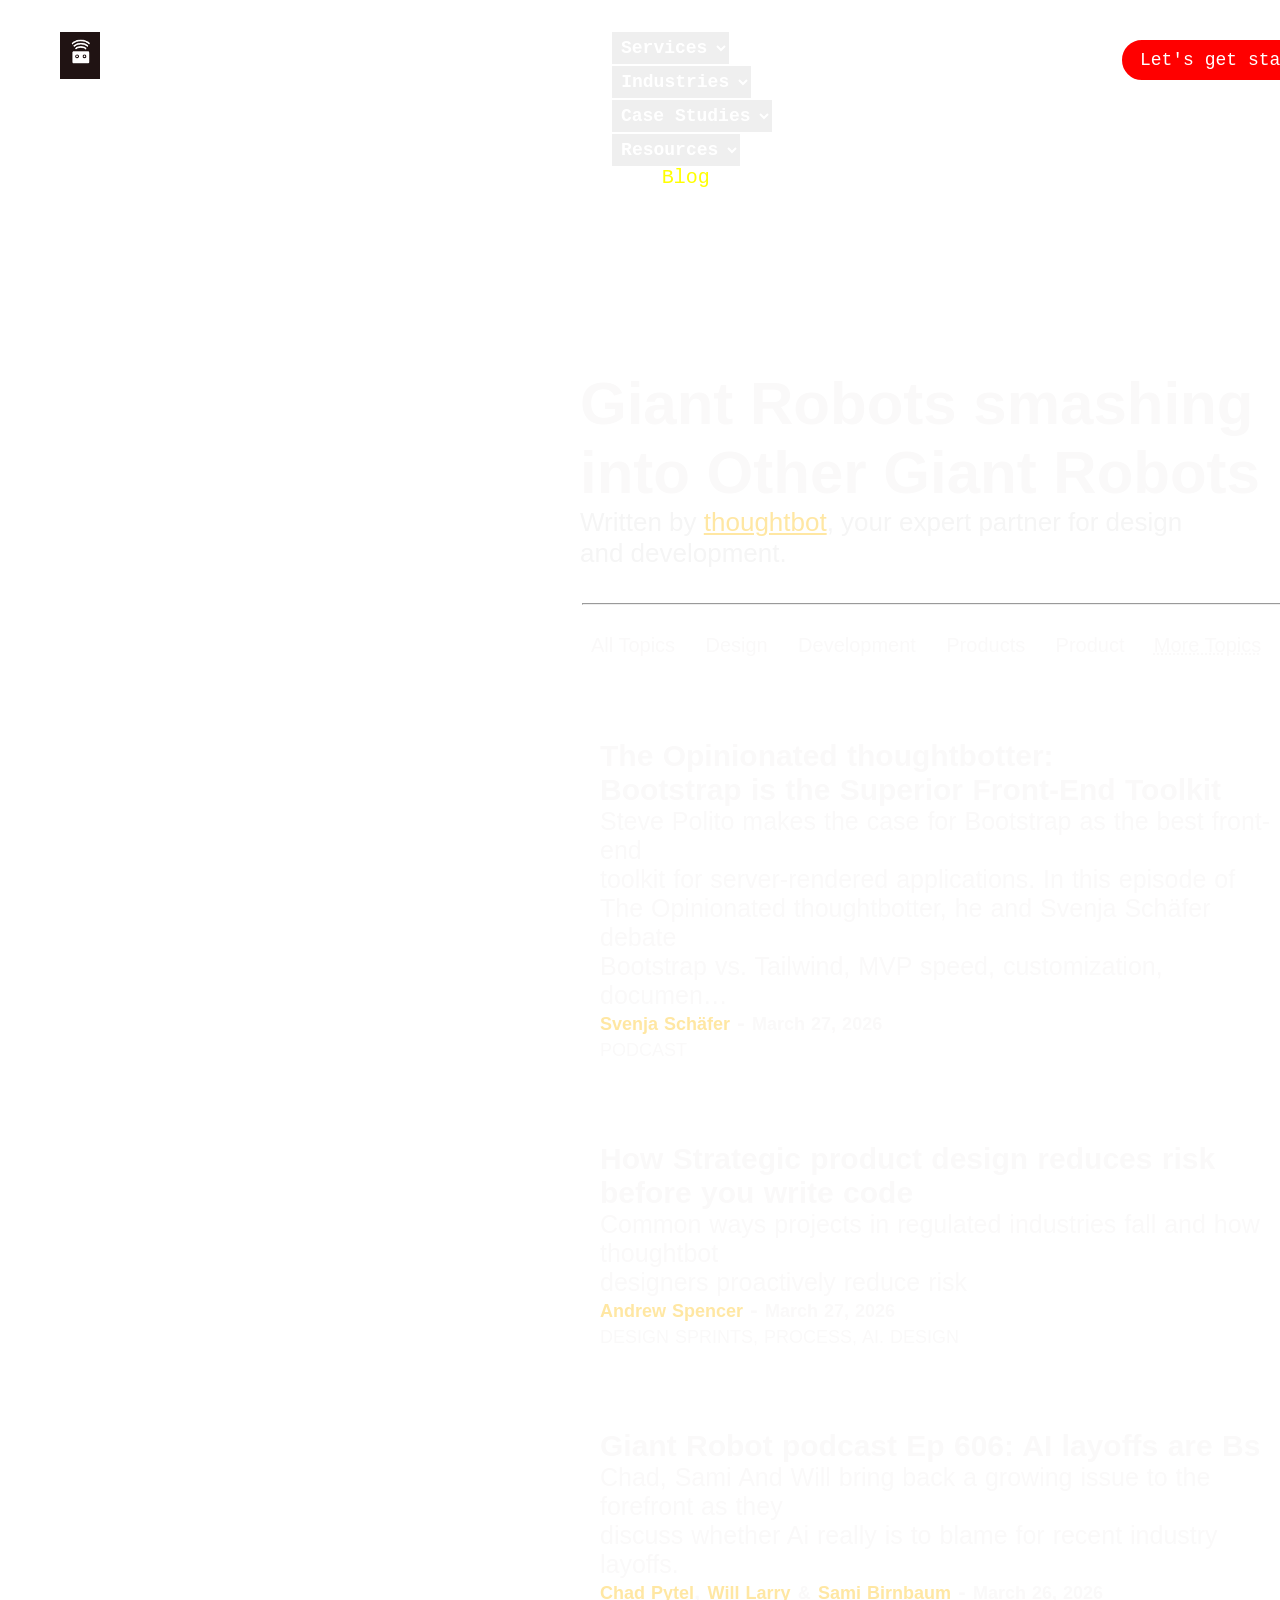
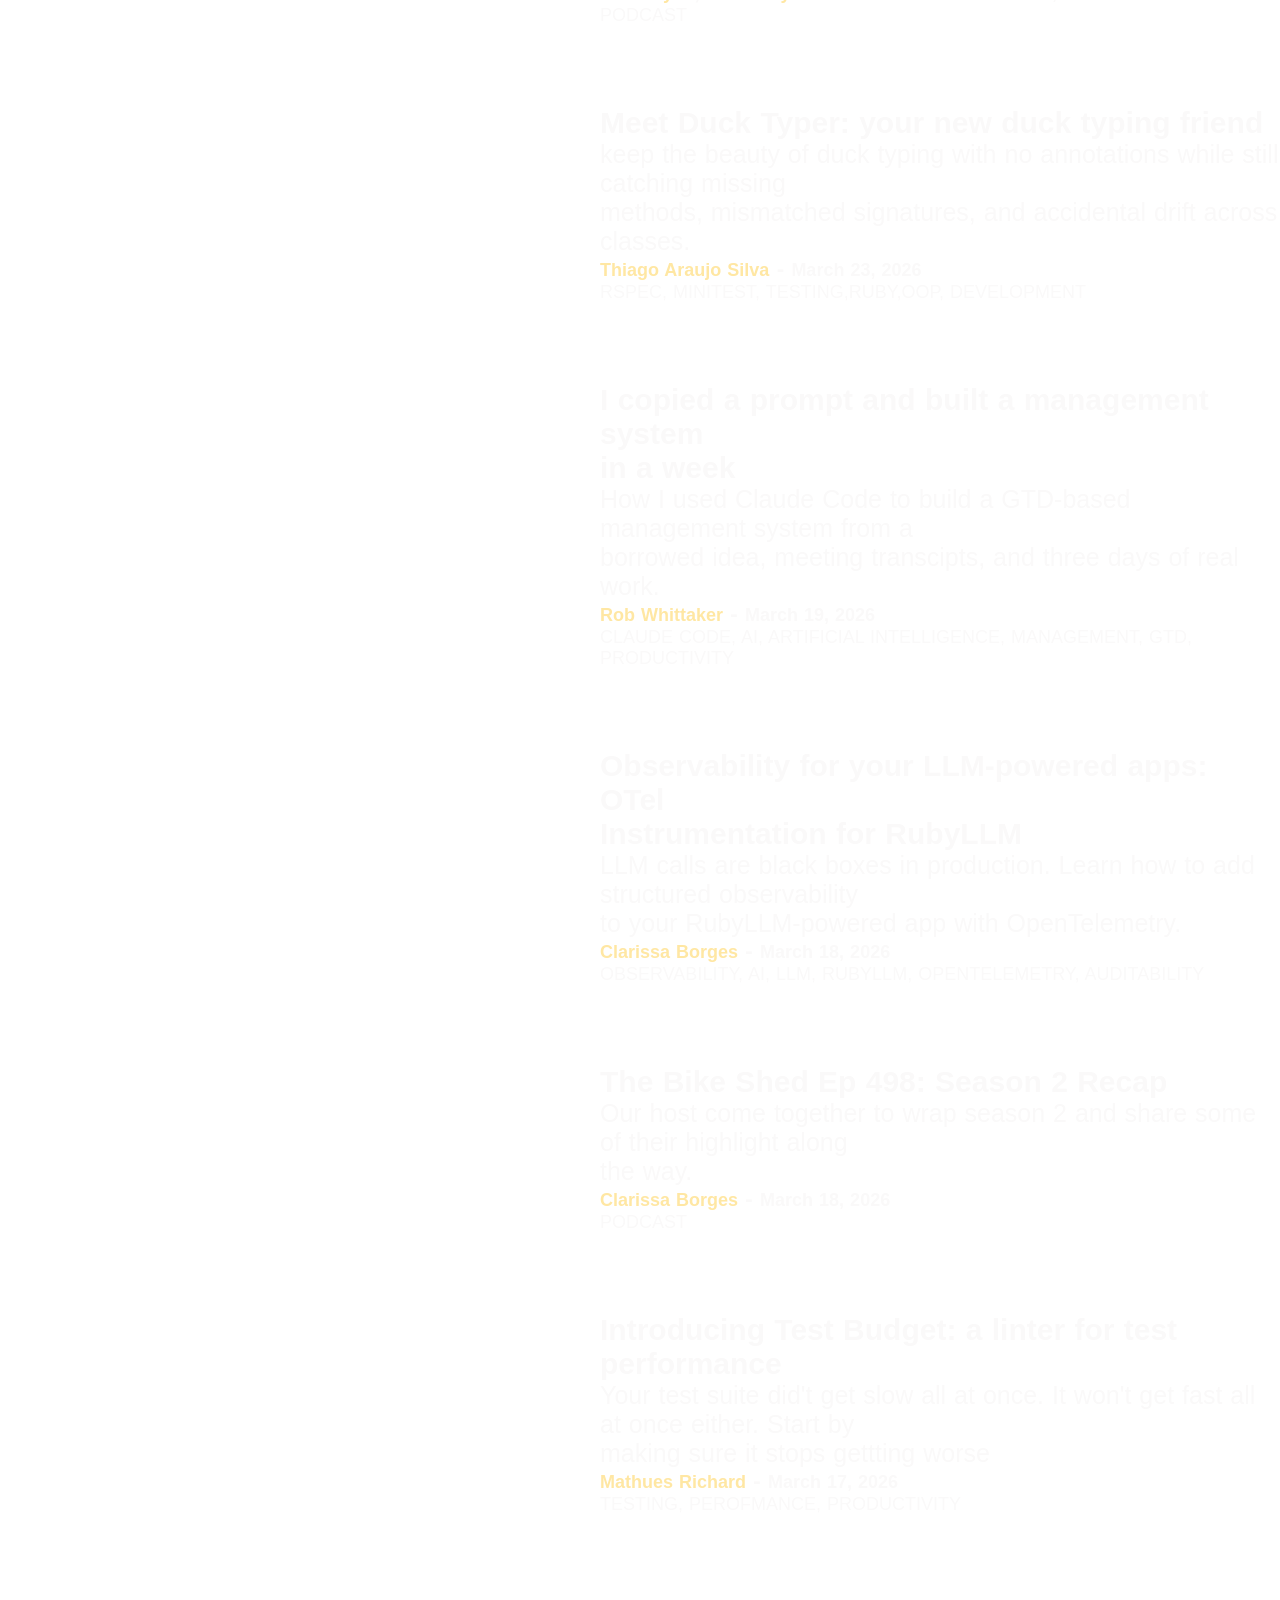
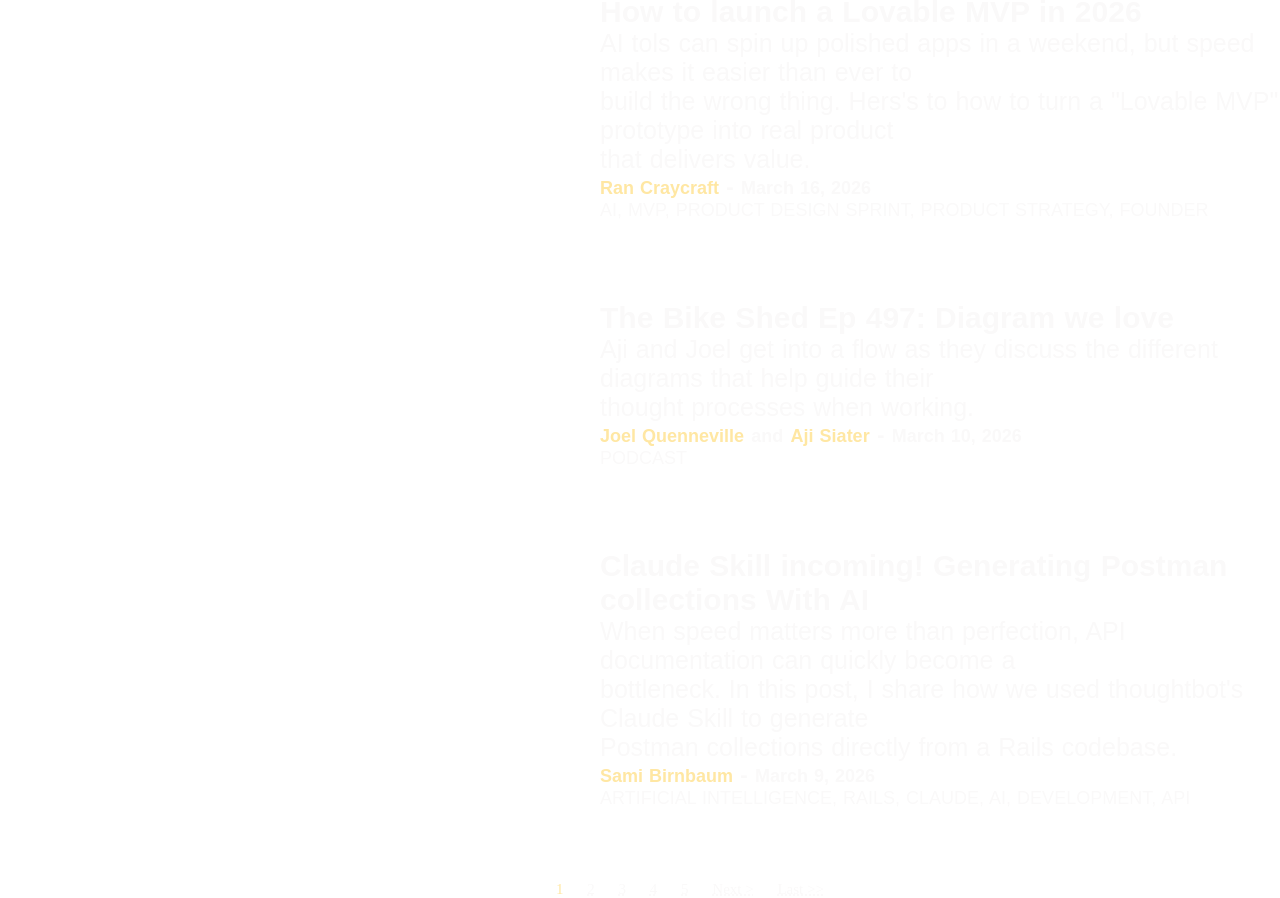
==== thoughtbot.html @ 5a24e9fe "Thoughtbot Landing Page" ====
<!DOCTYPE html>
<html lang="en">
<head>
    <meta charset="UTF-8">
    <meta name="viewport" content="width=device-width, initial-scale=1.0">
    <title>Thought Bot</title>
    <link rel="stylesheet" href="thoughtbot.css">
</head>
<body>
    
   <div class="main">
        <div class="logo">
            <img src="images_010026.png" alt="bot"> 
        </div>
        <div class="thoughtword">
            <h1>thoughtbot</h1>
        </div>
        <div class="head">
            <select>
                <option value="services">Services</option>
            </select>
            <select>
                <option value="industries">Industries</option>
            </select>
            <select>
                <option value="case studies">Case Studies</option>
            </select>
            <select>
                <option value="resources">Resources</option>
            </select>
            <a href="#" class="blog">Blog</a>
        </div>
        <a href="#"><button>Let's get started</button></a>
    </div>
        


    <div class="first">
        <div>
            <h1>Giant Robots smashing<br>into Other Giant Robots</h1>
    <p class="robot">Written by <span  style="color: #ffe7a3; text-decoration: underline;">thoughtbot</span>, your expert partner for design<br>and development.</p><br>
        </div>
        <hr> 
            <div class="anchor">
     <a href="#">All Topics</a>
    <a href="#">Design</a>
    <a href="#">Development</a>
    <a href="#">Products</a>
    <a href="#">Product</a>
    <a href="#" id="topic">More Topics</a>
        </div>
    </div>
    
    <div class="strategic">
        <p><h1>The Opinionated thoughtbotter: <br> Bootstrap is the Superior Front-End Toolkit</h1></p>
        <p class="ways">Steve Polito makes the case for Bootstrap as the best front-end <br> toolkit for server-rendered applications. 
    In this episode of  <br>The Opinionated thoughtbotter, he and Svenja Schäfer debate <br>Bootstrap vs. 
    Tailwind, MVP speed, customization, documen…
    </p>
    <p><h2><span class="pytel">Svenja Schäfer</span> - <span class="march">March 27, 2026</span></h2></p>
    <p><h2><span class="podcast">PODCAST</span></h2></p>
    </div>


    <div class="strategic">
        <p><h1>How Strategic product design reduces risk <br>before you write code</h1></p>
    <p class="ways">Common ways projects in regulated industries fall and how thoughtbot <br> designers proactively reduce risk</p>
    <p><h2><span class="pytel">Andrew Spencer</span> - <span class="march">March 27, 2026</span></h2></p>
    <p><h2><span class="podcast">DESIGN SPRINTS, PROCESS, AI. DESIGN</span></h2></p>
    </div>


    <div class="giant">
        <p><h1>Giant Robot podcast Ep 606: AI layoffs are Bs</h1></p>
    <p class="ways">Chad, Sami And Will bring back a growing issue to the forefront as they <br> discuss whether Ai really is to blame
     for recent industry layoffs.</p>
     <p><h2><span class="pytel">Chad Pytel</span>, <span class="pytel">Will Larry</span> <span class="march">&</span> <span class="pytel">Sami Birnbaum</span> - <span class="march">March 26, 2026</span></h2></p>
     <p><span class="podcast">PODCAST</span></p>
    </div>


     <div class="duck">
        <p><h1>Meet Duck Typer: your new duck typing friend</h1></p>
     <p class="ways">keep the beauty of duck typing with no annotations while still catching missing <br> methods,
        mismatched signatures, and accidental drift across classes.</p>
        <p><h2><span class="pytel">Thiago Araujo Silva</span> - <span class="march">March 23, 2026</span></h2></p>
        <p><span class="podcast">RSPEC, MINITEST, TESTING,RUBY,OOP, DEVELOPMENT</span></p>
    </div>

        <div class="copied">
            <p><h1>I copied a prompt and built a management system <br> in a week</h1></p>
        <p class="ways">How I used Claude Code to build a GTD-based management system from a <br>borrowed idea, meeting
         transcipts, and three days of real work.</p>
         <p><h2><span class="pytel">Rob Whittaker</span> - <span class="march">March 19, 2026</span></h2></p>
         <p><span class="podcast">CLAUDE CODE, AI, ARTIFICIAL INTELLIGENCE, MANAGEMENT, GTD, PRODUCTIVITY</span></p>
        </div>


         <div class="observe">
            <p><h1>Observability for your LLM-powered apps: OTel <br>Instrumentation for RubyLLM</h1></p>
         <p class="ways">LLM calls are black boxes in production. Learn how to add structured observability<br> to your 
        RubyLLM-powered app with OpenTelemetry.</p>
        <p><h2><span class="pytel">Clarissa Borges</span> - <span class="march">March 18, 2026</span></h2></p>
        <p class="podcast">OBSERVABILITY, AI, LLM, RUBYLLM, OPENTELEMETRY, AUDITABILITY</p>
         </div>

        <div class="bike">
            <p><h1>The Bike Shed Ep 498: Season 2 Recap</h1></p>
        <p class="ways">Our host come together to wrap season 2 and share some of their highlight along <br>the way.</p>
        <p><h2><span class="pytel">Clarissa Borges</span> - <span class="march">March 18, 2026</span></h2></p>
        <p class="podcast">PODCAST</p>
        </div>

        <div class="budget">
            <p><h1>Introducing Test Budget: a linter for test performance</h1></p>
        <p class="ways">Your test suite did't get slow all at once. It won't get fast all at once either. Start by <br>
        making sure it stops gettting worse</p>
        <p><h2><span class="pytel">Mathues Richard</span> - <span class="march">March 17, 2026</span></h2></p>
        <p class="podcast">TESTING, PEROFMANCE, PRODUCTIVITY</p>
    </div>

    <div class="launch">
                <p><h1>How to launch a Lovable MVP in 2026</h1></p>
        <p class="ways">AI tols can spin up polished apps in a weekend, but speed makes it easier than ever to <br>
        build the wrong thing. Hers's to how to turn a "Lovable MVP" prototype into real product <br>that 
    delivers value.</p>
    <p><h2><span class="pytel">Ran Craycraft</span> - <span class="march">March 16, 2026</span></h2></p>
    <p class="podcast">AI, MVP, PRODUCT DESIGN SPRINT, PRODUCT STRATEGY, FOUNDER</p>
    </div>

    <div class="shed">
        <p><h1>The Bike Shed Ep 497: Diagram we love</h1></p>
    <p class="ways">Aji and Joel get into a flow as they discuss the different diagrams that help guide their <br> thought processes
    when working.</p>
        <p><h2><span class="pytel">Joel Quenneville</span> <span class="march">and</span> <span class="pytel">Aji Siater</span> - <span class="march">March 10, 2026</span></h2></p>
        <p class="podcast">PODCAST</p>
    </div>
    

    <div class="claude">
        <p><h1>Claude Skill incoming! Generating Postman <br> collections With AI</h1></p>
        <p class="ways">When speed matters more than perfection, API documentation can quickly become a <br>
        bottleneck. In this post, I share how we used thoughtbot's Claude Skill to generate <br>
    Postman collections directly from a Rails codebase.</p>
    <p><h2><span class="pytel">Sami Birnbaum</span> - <span class="march">March 9, 2026</span></h2></p>
    <p class="podcast">ARTIFICIAL INTELLIGENCE, RAILS, CLAUDE, AI, DEVELOPMENT, API</p>
    </div><br><br><br><br>
    

    <div class="next">
        
        <a href="#" id="num1">1</a>
        <a href="#">2</a>
        <a href="#">3</a>
        <a href="#">4</a>
        <a href="#">5</a> 
        <a href="#">Next ></a>
        <a href="#">Last >></a>
    
    </div>
    
    <!-- <footer>
        <img src="thoughtlogo.png" alt=""><h2>thoughtbot</h2>
        <nav>
            <a href="#">Services</a>
            <a href="#">Case Studies</a>
            <a href="#">Resources</a>
            <a href="#"><span>Let's Talk</span></a>
        </nav><br>

        <nav>
            <a href="#">Our Company</a>
            <a href="#">Careers</a>
            <a href="#">Purpose</a>
            <a href="#">Blog</a>
            <a href="#">Events</a>
            <a href="#">Sponsor</a>
            <a href="#">Store</a>
        </nav><br>

        <nav>
            <a href="#">Mastodon</a>
            <a href="#">Bluesky</a>
            <a href="#">GitHub</a>
            <a href="#">YouTube</a>
            <a href="#">Twitch</a>
            <a href="#">Feeds</a>
        </nav><br><br>

        <p>@ 2026 thoughtbot, inc. <br> The design of a robot and thoughtbot are registered trademarks of
             <br> thoughtbot, inc.</p><br>

             <nav>
                <a href="#">US: +1(877)9-ROBOTS</a>
                <a href="#">UK: +44(0)20 3807 0560</a>
                <a href="#">Code of Conduct</a>
                <a href="#">Accessibility Statement</a>
                <a href="#">Privacy Policy</a>
             </nav>

    </footer> -->

</body>
</html>
---- thoughtbot.css ----
*{
    margin: 0px;
    padding: 0px;
    background: linear-gradient(rgb(34, 20, 20));
}
.main{
    margin-top: 20px;
    margin-left: 30px;
    display: flex;
}
img{
    margin-left: 30px;
    margin-top: 12px;
    
}
.thoughtword{
    margin-left: 20px;
    color: white;
    margin-top: 12px;
    font-family: Cambria, Cochin, Georgia, Times, 'Times New Roman', serif;
    font-size: 15px;
}
.head{
    margin-top: 10px;
    margin-left: 350px;
}
.head select{
    color: white;
    border: 1px;
    margin-top: 2px;
    padding: 5px;
    text-align: center;
    font-family: 'Courier New', Courier, monospace;
    font-size: 18px;
    font-weight: bold;
    gap: 30px;
}
.blog{
    color: yellow;
    margin-left: 50px;
    text-decoration: none;
    font-size: 20px;
    font-family: 'Courier New', Courier, monospace;
}
button{
    color: white;
    font-family: 'Courier New', Courier, monospace;
    font-size: 18px;
    border: 3px solid red;
    border-radius: 25px;
    background-color: red;
    margin-top: 20px;
    margin-left: 350px;
    height: 40px;
    width: 220px;
    text-align: center;
}
.first{
    padding-top: 180px;
    color: #FAF9F9;
    padding-left: 580px;
    font-size: 30px;
    font-family: Arial, Helvetica, sans-serif;
}
.robot{
    font-weight: lighter;
    font-size: 26px;
    color: whitesmoke;
    font-family: Arial, Helvetica, sans-serif;
}
.anchor {
    margin-top: 20px;
    border-radius: 24px;
}
.anchor a{
    border: 0.3px solid white;
    border-radius: 20px;
    color: #FAF9F9;
    text-decoration: none;
    height: 40px;
    width: 100px;
    padding: 10px;
    text-align: center;
    font-size: 20px;
}
hr{
    width: 750px;
    margin-left: 2px;
}
.strategic{
    padding-top: 80px;
    color: #FAF9F9;
    font-family: 'Segoe UI', Tahoma, Geneva, Verdana, sans-serif;
    padding-left: 600px;
    font-size: 15px;
    word-spacing: 1px;
}
.giant{
    padding-top: 80px;
    color: #FAF9F9;
    font-family: 'Segoe UI', Tahoma, Geneva, Verdana, sans-serif;
    padding-left: 600px;
    font-size: 15px;
    word-spacing: 1px;
}
.pytel{
    color:  #ffe7a3;
    font-size: 18px;
}
.podcast{
    font-weight: 500;
    font-size: 18px;
}
.ways{
    font-size: 25px;
    word-spacing: 1px;
}
.march{
    font-size: 18px;
}
.duck{
padding-top: 80px;
    color: #FAF9F9;
    font-family: 'Segoe UI', Tahoma, Geneva, Verdana, sans-serif;
    padding-left: 600px;
    font-size: 15px;
    word-spacing: 1px;
}
.copied{
padding-top: 80px;
    color: #FAF9F9;
    font-family: 'Segoe UI', Tahoma, Geneva, Verdana, sans-serif;
    padding-left: 600px;
    font-size: 15px;
    word-spacing: 1px;
}
.observe{
padding-top: 80px;
    color: #FAF9F9;
    font-family: 'Segoe UI', Tahoma, Geneva, Verdana, sans-serif;
    padding-left: 600px;
    font-size: 15px;
    word-spacing: 1px;
}
.bike{
    padding-top: 80px;
    color: #FAF9F9;
    font-family: 'Segoe UI', Tahoma, Geneva, Verdana, sans-serif;
    padding-left: 600px;
    font-size: 15px;
    word-spacing: 1px;
}
.budget{
    padding-top: 80px;
    color: #FAF9F9;
    font-family: 'Segoe UI', Tahoma, Geneva, Verdana, sans-serif;
    padding-left: 600px;
    font-size: 15px;
    word-spacing: 1px;
}
.launch{
    padding-top: 80px;
    color: #FAF9F9;
    font-family: 'Segoe UI', Tahoma, Geneva, Verdana, sans-serif;
    padding-left: 600px;
    font-size: 15px;
    word-spacing: 1px;
}
.shed{
    padding-top: 80px;
    color: #FAF9F9;
    font-family: 'Segoe UI', Tahoma, Geneva, Verdana, sans-serif;
    padding-left: 600px;
    font-size: 15px;
    word-spacing: 1px;
}
.claude{
    padding-top: 80px;
    color: #FAF9F9;
    font-family: 'Segoe UI', Tahoma, Geneva, Verdana, sans-serif;
    padding-left: 600px;
    font-size: 15px;
    word-spacing: 1px;
}
.next{
    text-decoration: none;
    font-size: 15px;
    padding-left: 100px;
    text-align: center;
    color: #ffe7a3
}

.next a{
    color: #FAF9F9;
    margin: 0 10px;
    text-decoration: underline dotted;
}

#num1{
    text-decoration: none;
    color: #ffe7a3;
}

#topic{
    border: none;
    text-decoration: underline dotted;
}
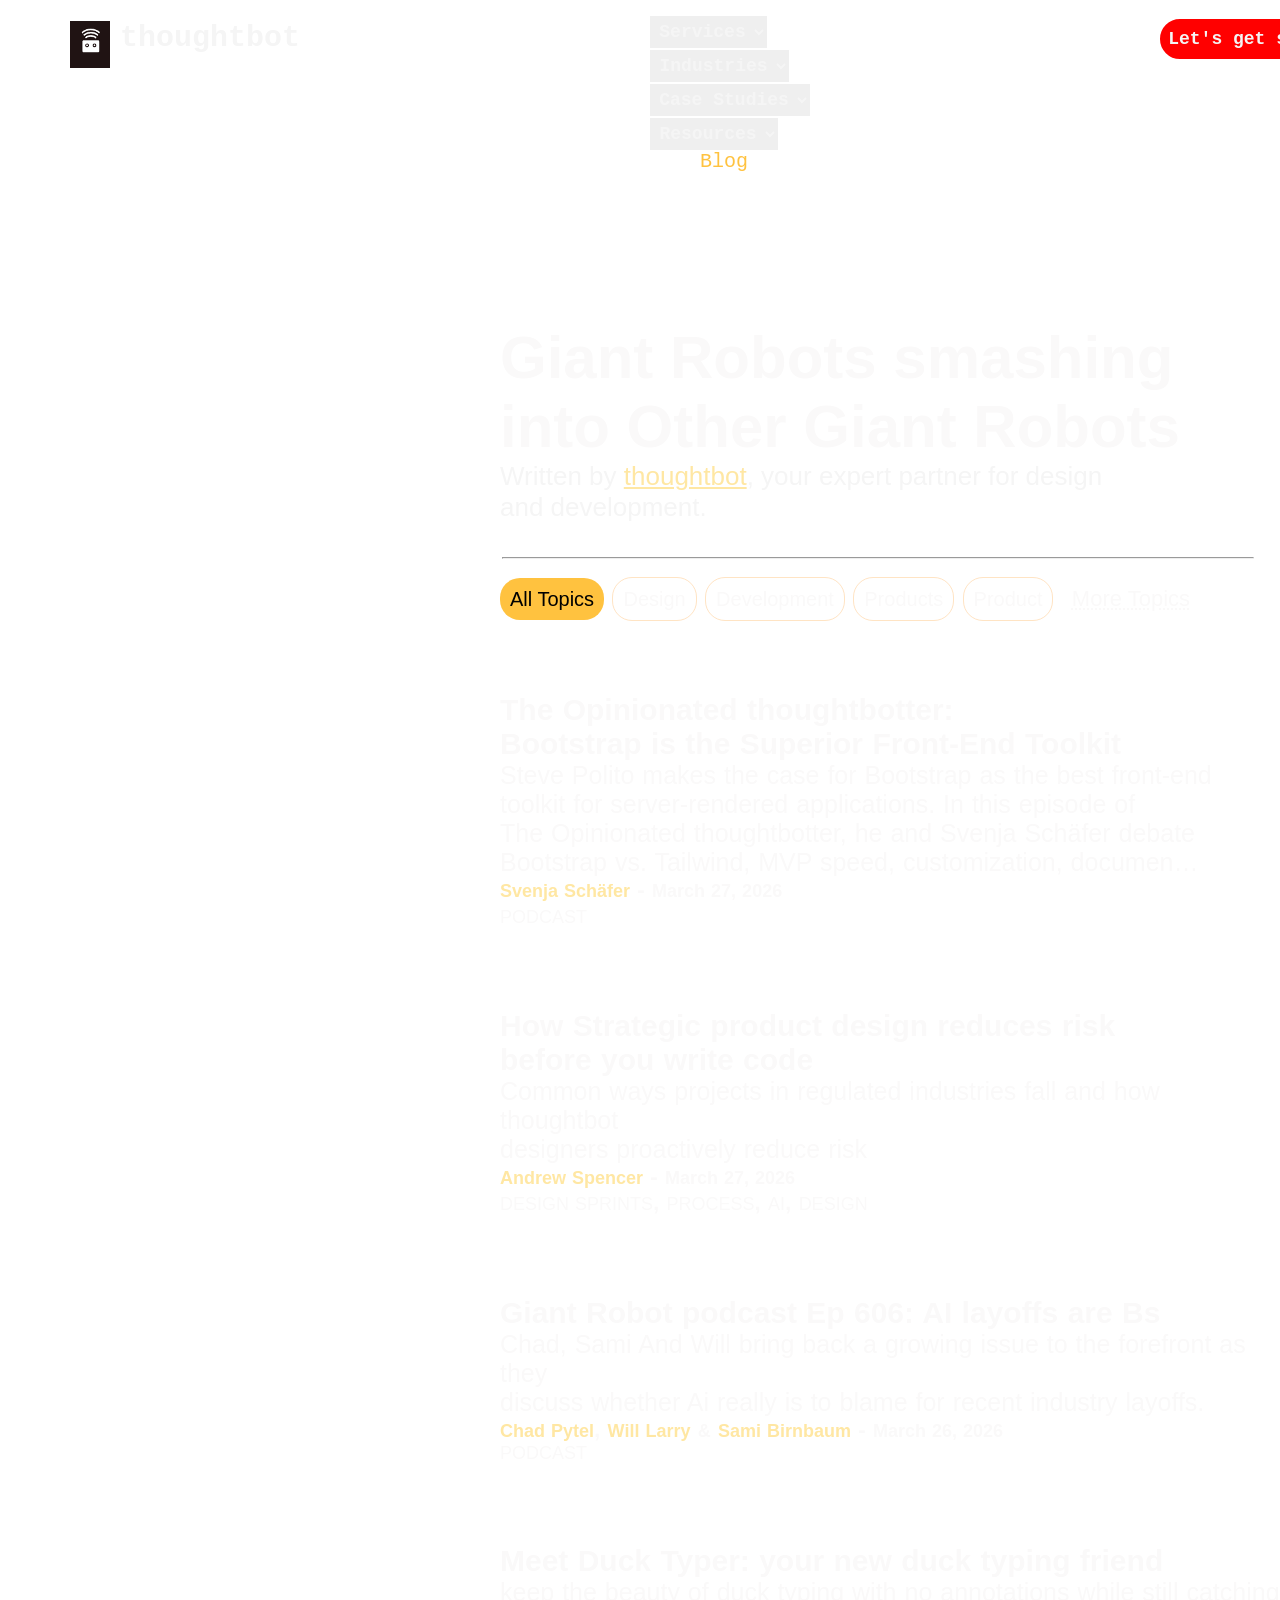
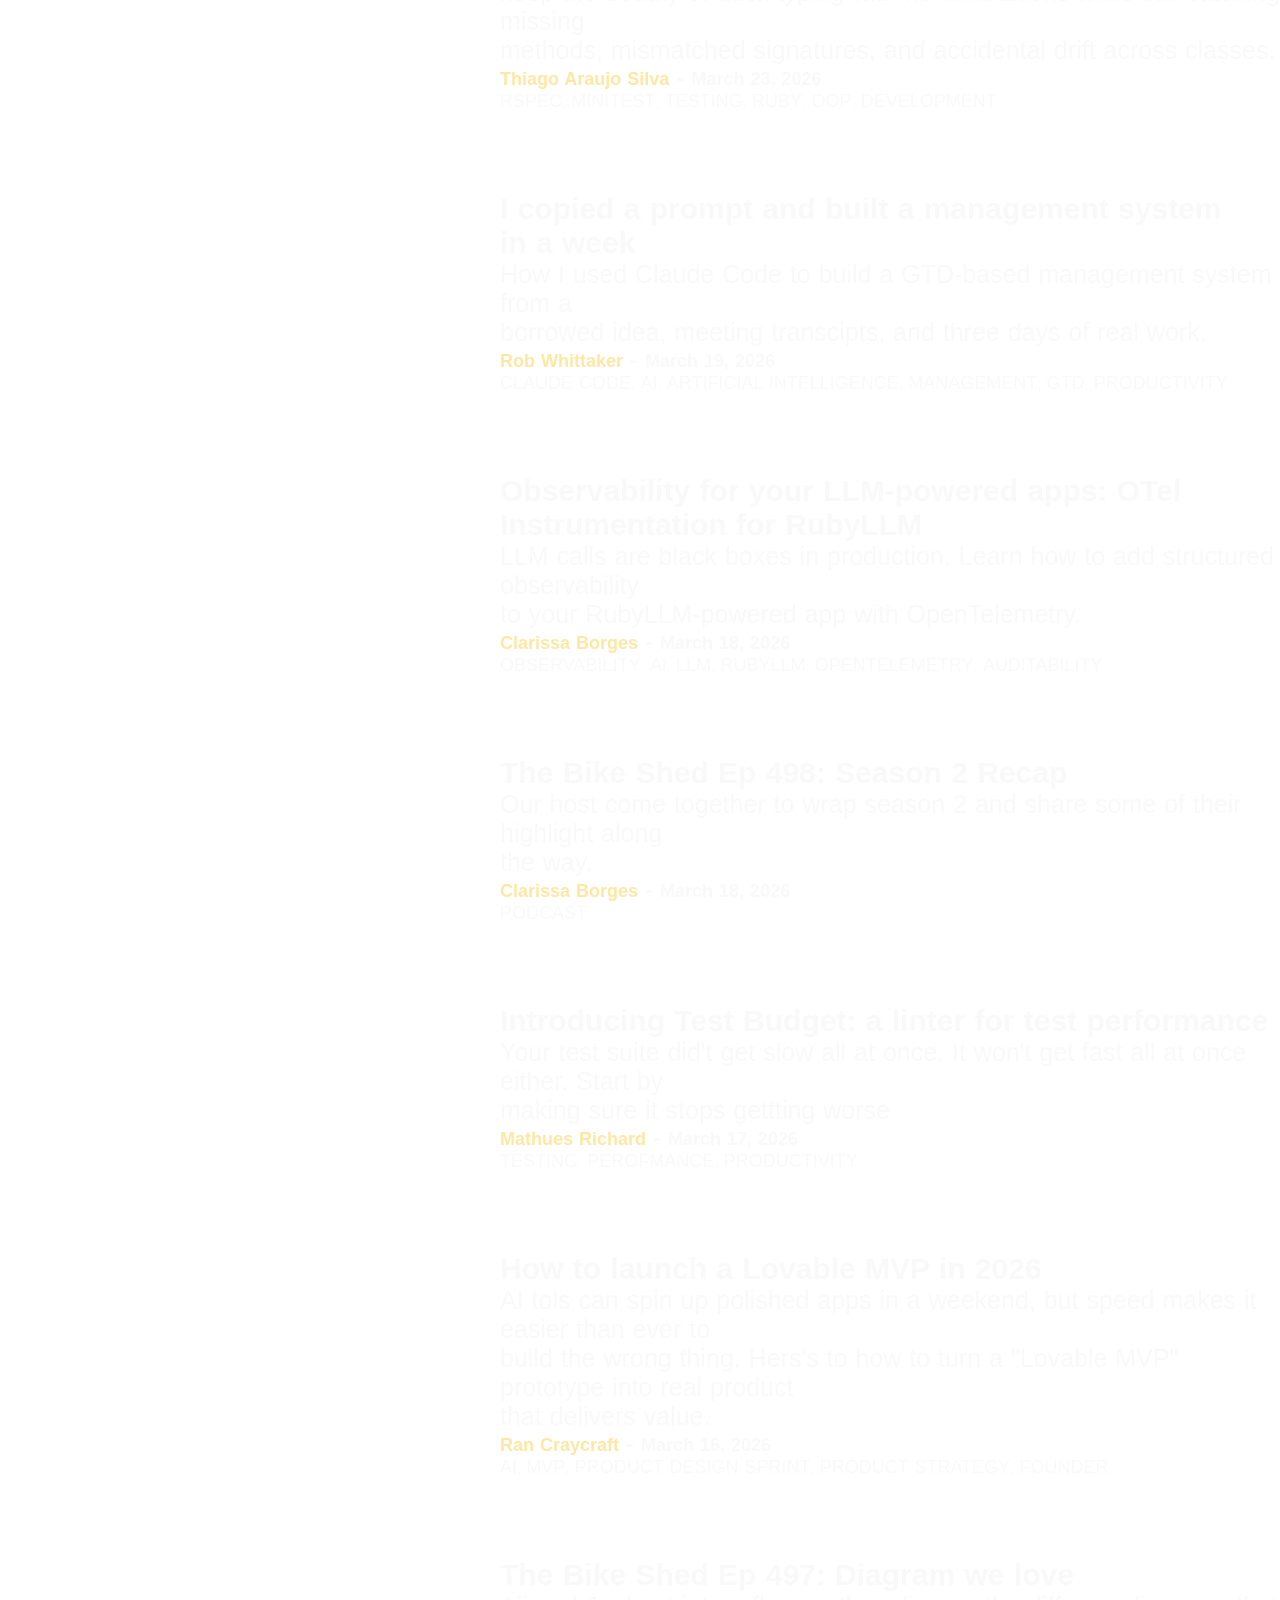
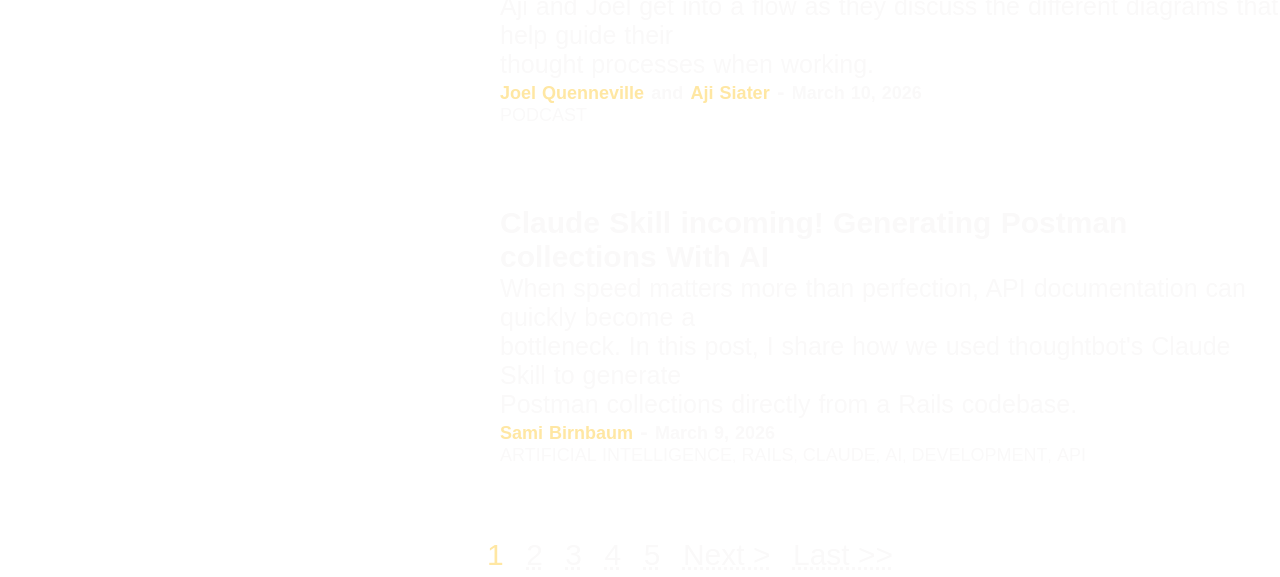
==== commit 2fc761f0: "Thoughtbot corrections" ====
--- a/thoughtbot.html
+++ b/thoughtbot.html
@@ -1,16 +1,18 @@
 <!DOCTYPE html>
 <html lang="en">
+
 <head>
     <meta charset="UTF-8">
     <meta name="viewport" content="width=device-width, initial-scale=1.0">
     <title>Thought Bot</title>
     <link rel="stylesheet" href="thoughtbot.css">
 </head>
+
 <body>
-    
-   <div class="main">
+
+    <div class="main">
         <div class="logo">
-            <img src="images_010026.png" alt="bot"> 
+            <img src="images_010026.png" alt="bot">
         </div>
         <div class="thoughtword">
             <h1>thoughtbot</h1>
@@ -30,135 +32,204 @@
             </select>
             <a href="#" class="blog">Blog</a>
         </div>
-        <a href="#"><button>Let's get started</button></a>
-    </div>
-        
+        <a href="#"><button id="button">Let's get started</button></a>
+    </div>
+
 
 
     <div class="first">
         <div>
             <h1>Giant Robots smashing<br>into Other Giant Robots</h1>
-    <p class="robot">Written by <span  style="color: #ffe7a3; text-decoration: underline;">thoughtbot</span>, your expert partner for design<br>and development.</p><br>
-        </div>
-        <hr> 
-            <div class="anchor">
-     <a href="#">All Topics</a>
-    <a href="#">Design</a>
-    <a href="#">Development</a>
-    <a href="#">Products</a>
-    <a href="#">Product</a>
-    <a href="#" id="topic">More Topics</a>
-        </div>
-    </div>
-    
+            <p class="robot">Written by <span class="span">thoughtbot</span>, your expert partner for design<br>and
+                development.</p><br>
+        </div>
+        <hr>
+        <div class="anchor">
+            <a href="#" id="all">All Topics</a>
+            <a href="#">Design</a>
+            <a href="#">Development</a>
+            <a href="#">Products</a>
+            <a href="#">Product</a>
+            <a href="#" id="topic">More Topics</a>
+            <div>
+                
+            </div>
+        </div>
+    </div>
+
     <div class="strategic">
-        <p><h1>The Opinionated thoughtbotter: <br> Bootstrap is the Superior Front-End Toolkit</h1></p>
-        <p class="ways">Steve Polito makes the case for Bootstrap as the best front-end <br> toolkit for server-rendered applications. 
-    In this episode of  <br>The Opinionated thoughtbotter, he and Svenja Schäfer debate <br>Bootstrap vs. 
-    Tailwind, MVP speed, customization, documen…
-    </p>
-    <p><h2><span class="pytel">Svenja Schäfer</span> - <span class="march">March 27, 2026</span></h2></p>
-    <p><h2><span class="podcast">PODCAST</span></h2></p>
+        <p>
+        <h1>The Opinionated thoughtbotter: <br> Bootstrap is the Superior Front-End Toolkit</h1>
+        </p>
+        <p class="ways">Steve Polito makes the case for Bootstrap as the best front-end <br> toolkit for server-rendered
+            applications.
+            In this episode of <br>The Opinionated thoughtbotter, he and Svenja Schäfer debate <br>Bootstrap vs.
+            Tailwind, MVP speed, customization, documen…
+        </p>
+        <p>
+        <h2><span class="pytel">Svenja Schäfer</span> - <span class="march">March 27, 2026</span></h2>
+        </p>
+        <p>
+        <h2><span class="podcast">PODCAST</span></h2>
+        </p>
     </div>
 
 
     <div class="strategic">
-        <p><h1>How Strategic product design reduces risk <br>before you write code</h1></p>
-    <p class="ways">Common ways projects in regulated industries fall and how thoughtbot <br> designers proactively reduce risk</p>
-    <p><h2><span class="pytel">Andrew Spencer</span> - <span class="march">March 27, 2026</span></h2></p>
-    <p><h2><span class="podcast">DESIGN SPRINTS, PROCESS, AI. DESIGN</span></h2></p>
+        <p>
+        <h1>How Strategic product design reduces risk <br>before you write code</h1>
+        </p>
+        <p class="ways">Common ways projects in regulated industries fall and how thoughtbot <br> designers proactively
+            reduce risk</p>
+        <p>
+        <h2><span class="pytel">Andrew Spencer</span> - <span class="march">March 27, 2026</span></h2>
+        </p>
+        <p>
+        <h2><span class="podcast">DESIGN SPRINTS</span>, <span class="podcast">PROCESS</span>, <span
+                class="podcast">AI</span>, <span class="podcast">DESIGN</span></h2>
+        </p>
     </div>
 
 
     <div class="giant">
-        <p><h1>Giant Robot podcast Ep 606: AI layoffs are Bs</h1></p>
-    <p class="ways">Chad, Sami And Will bring back a growing issue to the forefront as they <br> discuss whether Ai really is to blame
-     for recent industry layoffs.</p>
-     <p><h2><span class="pytel">Chad Pytel</span>, <span class="pytel">Will Larry</span> <span class="march">&</span> <span class="pytel">Sami Birnbaum</span> - <span class="march">March 26, 2026</span></h2></p>
-     <p><span class="podcast">PODCAST</span></p>
-    </div>
-
-
-     <div class="duck">
-        <p><h1>Meet Duck Typer: your new duck typing friend</h1></p>
-     <p class="ways">keep the beauty of duck typing with no annotations while still catching missing <br> methods,
-        mismatched signatures, and accidental drift across classes.</p>
-        <p><h2><span class="pytel">Thiago Araujo Silva</span> - <span class="march">March 23, 2026</span></h2></p>
-        <p><span class="podcast">RSPEC, MINITEST, TESTING,RUBY,OOP, DEVELOPMENT</span></p>
-    </div>
-
-        <div class="copied">
-            <p><h1>I copied a prompt and built a management system <br> in a week</h1></p>
+        <p>
+        <h1>Giant Robot podcast Ep 606: AI layoffs are Bs</h1>
+        </p>
+        <p class="ways">Chad, Sami And Will bring back a growing issue to the forefront as they <br> discuss whether Ai
+            really is to blame
+            for recent industry layoffs.</p>
+        <p>
+        <h2><span class="pytel">Chad Pytel</span>, <span class="pytel">Will Larry</span> <span class="march">&</span>
+            <span class="pytel">Sami Birnbaum</span> - <span class="march">March 26, 2026</span></h2>
+        </p>
+        <p><span class="podcast">PODCAST</span></p>
+    </div>
+
+
+    <div class="duck">
+        <p>
+        <h1>Meet Duck Typer: your new duck typing friend</h1>
+        </p>
+        <p class="ways">keep the beauty of duck typing with no annotations while still catching missing <br> methods,
+            mismatched signatures, and accidental drift across classes.</p>
+        <p>
+        <h2><span class="pytel">Thiago Araujo Silva</span> - <span class="march">March 23, 2026</span></h2>
+        </p>
+        <p><span class="podcast">RSPEC</span>, <span class="podcast">MINITEST</span>, <span
+                class="podcast">TESTING</span>, <span class="podcast">RUBY</span>, <span class="podcast">OOP</span>,
+            <span class="podcast">DEVELOPMENT</span></p>
+    </div>
+
+    <div class="copied">
+        <p>
+        <h1>I copied a prompt and built a management system <br> in a week</h1>
+        </p>
         <p class="ways">How I used Claude Code to build a GTD-based management system from a <br>borrowed idea, meeting
-         transcipts, and three days of real work.</p>
-         <p><h2><span class="pytel">Rob Whittaker</span> - <span class="march">March 19, 2026</span></h2></p>
-         <p><span class="podcast">CLAUDE CODE, AI, ARTIFICIAL INTELLIGENCE, MANAGEMENT, GTD, PRODUCTIVITY</span></p>
-        </div>
-
-
-         <div class="observe">
-            <p><h1>Observability for your LLM-powered apps: OTel <br>Instrumentation for RubyLLM</h1></p>
-         <p class="ways">LLM calls are black boxes in production. Learn how to add structured observability<br> to your 
-        RubyLLM-powered app with OpenTelemetry.</p>
-        <p><h2><span class="pytel">Clarissa Borges</span> - <span class="march">March 18, 2026</span></h2></p>
-        <p class="podcast">OBSERVABILITY, AI, LLM, RUBYLLM, OPENTELEMETRY, AUDITABILITY</p>
-         </div>
-
-        <div class="bike">
-            <p><h1>The Bike Shed Ep 498: Season 2 Recap</h1></p>
+            transcipts, and three days of real work.</p>
+        <p>
+        <h2><span class="pytel">Rob Whittaker</span> - <span class="march">March 19, 2026</span></h2>
+        </p>
+        <p><span class="podcast">CLAUDE CODE</span>, <span class="podcast">AI</span>, <span class="podcast">ARTIFICIAL
+                INTELLIGENCE</span>, <span class="podcast">MANAGEMENT</span>, <span class="podcast">GTD</span>, <span
+                class="podcast">PRODUCTIVITY</span></p>
+    </div>
+
+
+    <div class="observe">
+        <p>
+        <h1>Observability for your LLM-powered apps: OTel <br>Instrumentation for RubyLLM</h1>
+        </p>
+        <p class="ways">LLM calls are black boxes in production. Learn how to add structured observability<br> to your
+            RubyLLM-powered app with OpenTelemetry.</p>
+        <p>
+        <h2><span class="pytel">Clarissa Borges</span> - <span class="march">March 18, 2026</span></h2>
+        </p>
+        <P> <span class="podcast">OBSERVABILITY</span>, <span class="podcast">AI</span>, <span
+                class="podcast">LLM</span>, <span class="podcast">RUBYLLM</span>, <span
+                class="podcast">OPENTELEMETRY</span>, <span class="podcast">AUDITABILITY</span></p>
+    </div>
+
+    <div class="bike">
+        <p>
+        <h1>The Bike Shed Ep 498: Season 2 Recap</h1>
+        </p>
         <p class="ways">Our host come together to wrap season 2 and share some of their highlight along <br>the way.</p>
-        <p><h2><span class="pytel">Clarissa Borges</span> - <span class="march">March 18, 2026</span></h2></p>
+        <p>
+        <h2><span class="pytel">Clarissa Borges</span> - <span class="march">March 18, 2026</span></h2>
+        </p>
         <p class="podcast">PODCAST</p>
-        </div>
-
-        <div class="budget">
-            <p><h1>Introducing Test Budget: a linter for test performance</h1></p>
+    </div>
+
+    <div class="budget">
+        <p>
+        <h1>Introducing Test Budget: a linter for test performance</h1>
+        </p>
         <p class="ways">Your test suite did't get slow all at once. It won't get fast all at once either. Start by <br>
-        making sure it stops gettting worse</p>
-        <p><h2><span class="pytel">Mathues Richard</span> - <span class="march">March 17, 2026</span></h2></p>
-        <p class="podcast">TESTING, PEROFMANCE, PRODUCTIVITY</p>
+            making sure it stops gettting worse</p>
+        <p>
+        <h2><span class="pytel">Mathues Richard</span> - <span class="march">March 17, 2026</span></h2>
+        </p>
+        <p><span class="podcast">TESTING</span>, <span class="podcast">PEROFMANCE</span>, <span
+                class="podcast">PRODUCTIVITY</span></p>
     </div>
 
     <div class="launch">
-                <p><h1>How to launch a Lovable MVP in 2026</h1></p>
+        <p>
+        <h1>How to launch a Lovable MVP in 2026</h1>
+        </p>
         <p class="ways">AI tols can spin up polished apps in a weekend, but speed makes it easier than ever to <br>
-        build the wrong thing. Hers's to how to turn a "Lovable MVP" prototype into real product <br>that 
-    delivers value.</p>
-    <p><h2><span class="pytel">Ran Craycraft</span> - <span class="march">March 16, 2026</span></h2></p>
-    <p class="podcast">AI, MVP, PRODUCT DESIGN SPRINT, PRODUCT STRATEGY, FOUNDER</p>
+            build the wrong thing. Hers's to how to turn a "Lovable MVP" prototype into real product <br>that
+            delivers value.</p>
+        <p>
+        <h2><span class="pytel">Ran Craycraft</span> - <span class="march">March 16, 2026</span></h2>
+        </p>
+        <p><span class="podcast">AI</span>, <span class="podcast">MVP</span>, <span class="podcast">PRODUCT DESIGN
+                SPRINT</span>, <span class="podcast">PRODUCT STRATEGY</span>, <span class="podcast">FOUNDER</span></p>
     </div>
 
     <div class="shed">
-        <p><h1>The Bike Shed Ep 497: Diagram we love</h1></p>
-    <p class="ways">Aji and Joel get into a flow as they discuss the different diagrams that help guide their <br> thought processes
-    when working.</p>
-        <p><h2><span class="pytel">Joel Quenneville</span> <span class="march">and</span> <span class="pytel">Aji Siater</span> - <span class="march">March 10, 2026</span></h2></p>
+        <p>
+        <h1>The Bike Shed Ep 497: Diagram we love</h1>
+        </p>
+        <p class="ways">Aji and Joel get into a flow as they discuss the different diagrams that help guide their <br>
+            thought processes
+            when working.</p>
+        <p>
+        <h2><span class="pytel">Joel Quenneville</span> <span class="march">and</span> <span class="pytel">Aji
+                Siater</span> - <span class="march">March 10, 2026</span></h2>
+        </p>
         <p class="podcast">PODCAST</p>
     </div>
-    
+
 
     <div class="claude">
-        <p><h1>Claude Skill incoming! Generating Postman <br> collections With AI</h1></p>
+        <p>
+        <h1>Claude Skill incoming! Generating Postman <br> collections With AI</h1>
+        </p>
         <p class="ways">When speed matters more than perfection, API documentation can quickly become a <br>
-        bottleneck. In this post, I share how we used thoughtbot's Claude Skill to generate <br>
-    Postman collections directly from a Rails codebase.</p>
-    <p><h2><span class="pytel">Sami Birnbaum</span> - <span class="march">March 9, 2026</span></h2></p>
-    <p class="podcast">ARTIFICIAL INTELLIGENCE, RAILS, CLAUDE, AI, DEVELOPMENT, API</p>
+            bottleneck. In this post, I share how we used thoughtbot's Claude Skill to generate <br>
+            Postman collections directly from a Rails codebase.</p>
+        <p>
+        <h2><span class="pytel">Sami Birnbaum</span> - <span class="march">March 9, 2026</span></h2>
+        </p>
+        <p><span class="podcast">ARTIFICIAL INTELLIGENCE</span>, <span class="podcast">RAILS</span>, <span
+                class="podcast">CLAUDE</span>, <span class="podcast">AI</span>, <span
+                class="podcast">DEVELOPMENT</span>, <span class="podcast">API</span></p>
     </div><br><br><br><br>
-    
+
 
     <div class="next">
-        
+
         <a href="#" id="num1">1</a>
-        <a href="#">2</a>
-        <a href="#">3</a>
-        <a href="#">4</a>
-        <a href="#">5</a> 
-        <a href="#">Next ></a>
-        <a href="#">Last >></a>
-    
-    </div>
-    
+        <a href="#" id="num2">2</a>
+        <a href="#" id="num2">3</a>
+        <a href="#" id="num2">4</a>
+        <a href="#" id="num2">5</a>
+        <a href="#" id="num2">Next ></a>
+        <a href="#" id="num2">Last >></a>
+
+    </div>
+
     <!-- <footer>
         <img src="thoughtlogo.png" alt=""><h2>thoughtbot</h2>
         <nav>
@@ -201,4 +272,5 @@
     </footer> -->
 
 </body>
+
 </html>
--- a/thoughtbot.css
+++ b/thoughtbot.css
@@ -4,61 +4,78 @@
     background: linear-gradient(rgb(34, 20, 20));
 }
 .main{
-    margin-top: 20px;
+    margin-top: 9px;
     margin-left: 30px;
     display: flex;
+    position: sticky;
+    top: 0px;
+    left: 0px;
+    right: 0px;
 }
 img{
-    margin-left: 30px;
+    margin-left: 40px;
     margin-top: 12px;
     
 }
+.logo{
+    cursor: pointer;
+}
 .thoughtword{
-    margin-left: 20px;
-    color: white;
+    margin-left: 10px;
+    color: whitesmoke;
     margin-top: 12px;
-    font-family: Cambria, Cochin, Georgia, Times, 'Times New Roman', serif;
-    font-size: 15px;
+    font-family: monospace;
+    font-size: 15px;
+    cursor: pointer;
 }
 .head{
-    margin-top: 10px;
+    margin-top: 5px;
     margin-left: 350px;
 }
 .head select{
-    color: white;
+    color: whitesmoke;
     border: 1px;
     margin-top: 2px;
     padding: 5px;
     text-align: center;
-    font-family: 'Courier New', Courier, monospace;
+    font-family: monospace;
     font-size: 18px;
     font-weight: bold;
     gap: 30px;
+    cursor: pointer;
+    transition: 0.5s;
+}
+.head select:hover{
+    color: #ffc23f;
+    text-decoration: underline;
+    border: 1px solid #ffc23f;
+    transition: 0.2;
 }
 .blog{
-    color: yellow;
+    color: #ffc23f;
     margin-left: 50px;
     text-decoration: none;
     font-size: 20px;
-    font-family: 'Courier New', Courier, monospace;
-}
-button{
-    color: white;
-    font-family: 'Courier New', Courier, monospace;
+    font-family: monospace;
+}
+#button{
+    color: whitesmoke;
+    font-family: monospace;
     font-size: 18px;
     border: 3px solid red;
     border-radius: 25px;
-    background-color: red;
-    margin-top: 20px;
+    background: red;
+    margin-top: 10px;
     margin-left: 350px;
     height: 40px;
-    width: 220px;
+    width: 200px;
     text-align: center;
+    font-weight: 600;
 }
 .first{
-    padding-top: 180px;
-    color: #FAF9F9;
-    padding-left: 580px;
+    padding-top: 150px;
+    color: #FAF9F9;
+    padding-left: 500px;
     font-size: 30px;
     font-family: Arial, Helvetica, sans-serif;
 }
@@ -73,7 +90,7 @@
     border-radius: 24px;
 }
 .anchor a{
-    border: 0.3px solid white;
+    border: 0.01px solid bisque;
     border-radius: 20px;
     color: #FAF9F9;
     text-decoration: none;
@@ -82,6 +99,14 @@
     padding: 10px;
     text-align: center;
     font-size: 20px;
+    cursor: pointer;
+    gap: 20px;
+}
+.anchor a:hover{
+    background: bisque;
+    border: none;
+    color: rgb(34, 20, 20);
+    transition: 0.5s;
 }
 hr{
     width: 750px;
@@ -91,26 +116,43 @@
     padding-top: 80px;
     color: #FAF9F9;
     font-family: 'Segoe UI', Tahoma, Geneva, Verdana, sans-serif;
-    padding-left: 600px;
-    font-size: 15px;
-    word-spacing: 1px;
+    padding-left: 500px;
+    font-size: 15px;
+    word-spacing: 1px;
+}
+.strategic h1:hover{
+    color: #ffc23f;
+    cursor: pointer;
 }
 .giant{
     padding-top: 80px;
     color: #FAF9F9;
     font-family: 'Segoe UI', Tahoma, Geneva, Verdana, sans-serif;
-    padding-left: 600px;
-    font-size: 15px;
-    word-spacing: 1px;
+    padding-left: 500px;
+    font-size: 15px;
+    word-spacing: 1px;
+}
+.giant h1:hover{
+    color: #ffc23f;
+    cursor: pointer;  
 }
 .pytel{
     color:  #ffe7a3;
     font-size: 18px;
 }
+.pytel:hover{
+    color: #ffc23f;
+    cursor: pointer;
+}
 .podcast{
     font-weight: 500;
     font-size: 18px;
 }
+.podcast:hover{
+    color: #ffc23f;
+    cursor: pointer;
+}
+
 .ways{
     font-size: 25px;
     word-spacing: 1px;
@@ -122,69 +164,101 @@
 padding-top: 80px;
     color: #FAF9F9;
     font-family: 'Segoe UI', Tahoma, Geneva, Verdana, sans-serif;
-    padding-left: 600px;
-    font-size: 15px;
-    word-spacing: 1px;
+    padding-left: 500px;
+    font-size: 15px;
+    word-spacing: 1px;
+}
+.duck h1:hover{
+    color: #ffc23f;
+    cursor: pointer;
 }
 .copied{
 padding-top: 80px;
     color: #FAF9F9;
     font-family: 'Segoe UI', Tahoma, Geneva, Verdana, sans-serif;
-    padding-left: 600px;
-    font-size: 15px;
-    word-spacing: 1px;
+    padding-left: 500px;
+    font-size: 15px;
+    word-spacing: 1px;
+}
+.copied h1:hover{
+    color: #ffc23f;
+    cursor: pointer;
 }
 .observe{
 padding-top: 80px;
     color: #FAF9F9;
     font-family: 'Segoe UI', Tahoma, Geneva, Verdana, sans-serif;
-    padding-left: 600px;
-    font-size: 15px;
-    word-spacing: 1px;
+    padding-left: 500px;
+    font-size: 15px;
+    word-spacing: 1px;
+}
+.observe h1:hover{
+    color: #ffc23f;
+    cursor: pointer;
 }
 .bike{
     padding-top: 80px;
     color: #FAF9F9;
     font-family: 'Segoe UI', Tahoma, Geneva, Verdana, sans-serif;
-    padding-left: 600px;
-    font-size: 15px;
-    word-spacing: 1px;
+    padding-left: 500px;
+    font-size: 15px;
+    word-spacing: 1px;
+}
+.bike h1:hover{
+    color: #ffc23f;
+    cursor: pointer;
 }
 .budget{
     padding-top: 80px;
     color: #FAF9F9;
     font-family: 'Segoe UI', Tahoma, Geneva, Verdana, sans-serif;
-    padding-left: 600px;
-    font-size: 15px;
-    word-spacing: 1px;
+    padding-left: 500px;
+    font-size: 15px;
+    word-spacing: 1px;
+}
+.budget h1:hover{
+    color: #ffc23f;
+    cursor: pointer;
 }
 .launch{
     padding-top: 80px;
     color: #FAF9F9;
     font-family: 'Segoe UI', Tahoma, Geneva, Verdana, sans-serif;
-    padding-left: 600px;
-    font-size: 15px;
-    word-spacing: 1px;
+    padding-left: 500px;
+    font-size: 15px;
+    word-spacing: 1px;
+}
+.launch h1:hover{
+    color: #ffc23f;
+    cursor: pointer;
 }
 .shed{
     padding-top: 80px;
     color: #FAF9F9;
     font-family: 'Segoe UI', Tahoma, Geneva, Verdana, sans-serif;
-    padding-left: 600px;
-    font-size: 15px;
-    word-spacing: 1px;
+    padding-left: 500px;
+    font-size: 15px;
+    word-spacing: 1px;
+}
+.shed h1:hover{
+    color: #ffc23f;
+    cursor: pointer;
 }
 .claude{
     padding-top: 80px;
     color: #FAF9F9;
     font-family: 'Segoe UI', Tahoma, Geneva, Verdana, sans-serif;
-    padding-left: 600px;
-    font-size: 15px;
-    word-spacing: 1px;
+    padding-left: 500px;
+    font-size: 15px;
+    word-spacing: 1px;
+}
+.claude h1:hover{
+    color: #ffc23f;
+    cursor: pointer;
 }
 .next{
     text-decoration: none;
-    font-size: 15px;
+    font-size: 10px;
     padding-left: 100px;
     text-align: center;
     color: #ffe7a3
@@ -194,14 +268,50 @@
     color: #FAF9F9;
     margin: 0 10px;
     text-decoration: underline dotted;
+    font-size: 30px;
+    font-family: 'Segoe UI', Tahoma, Geneva, Verdana, sans-serif;
+}
+#num2:hover{
+    color: #ffc23f;
+    cursor: pointer;
+    text-decoration: underline;
 }
 
 #num1{
     text-decoration: none;
     color: #ffe7a3;
-}
+    cursor: auto;
+}
+
+
 
 #topic{
     border: none;
     text-decoration: underline dotted;
+    font-size: 22px;
+    font-family: 'Segoe UI', Tahoma, Geneva, Verdana, sans-serif;
+    color: #FAF9F9;
+    /* margin-left: 580px; */
+    margin-top: 450%;
+    cursor: pointer;
+}
+#topic:hover{
+    color: #ffc23f;
+    text-decoration: none;
+    border: none;
+    background: none;
+}
+#all{
+    background: #ffc23f;
+    color: black;
+   border: none;
+}
+.span{
+    color: #ffe7a3; 
+    text-decoration: underline;
+    cursor: pointer;
+}
+.span:hover{
+    color: #ffc23f;
+    text-decoration: none;
 }
